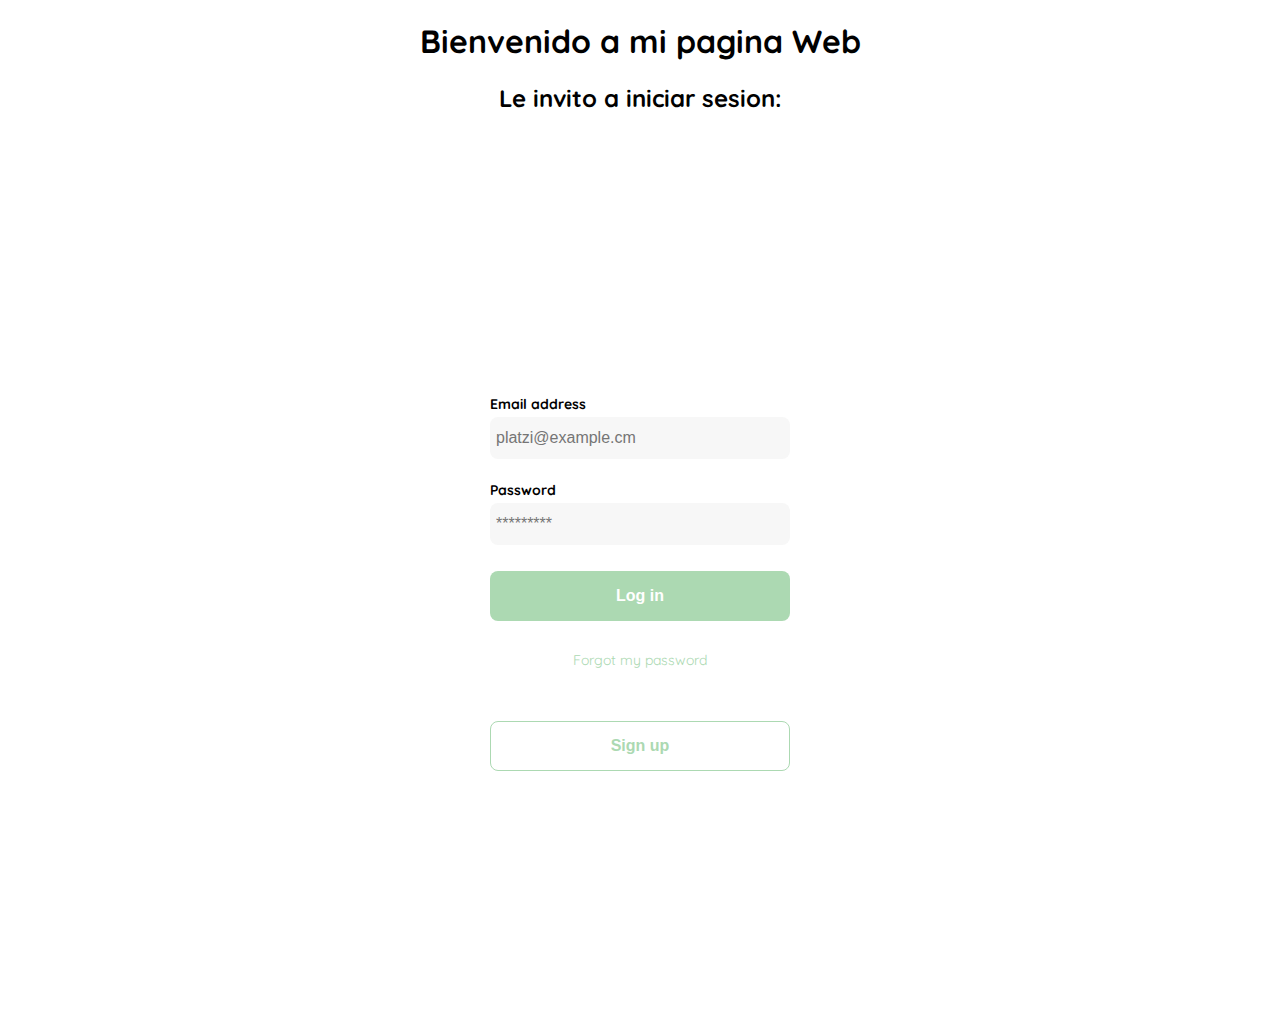
==== PRACTICA-2/INDEX.HTML @ de96753c "primer commit" ====
<!DOCTYPE html>
<html lang="en">
<head>
  <meta charset="UTF-8">
  <meta http-equiv="X-UA-Compatible" content="IE=edge">
  <meta name="viewport" content="width=device-width, initial-scale=1.0">
  <link rel="preconnect" href="https://fonts.googleapis.com">
  <link rel="preconnect" href="https://fonts.gstatic.com" crossorigin>
  <link href="https://fonts.googleapis.com/css2?family=Quicksand:wght@300;500;700&display=swap" rel="stylesheet">
  <title>PRACTICA 2 Alejandro</title>
  <style>
    :root {
      --white: #FFFFFF;
      --black: #000000;
      --very-light-pink: #C7C7C7;
      --text-input-field: #F7F7F7;
      --hospital-green: #ACD9B2;
      --sm: 14px;
      --md: 16px;
      --lg: 18px;
    }
    body {
      margin: 0;
      font-family: 'Quicksand', sans-serif;
    }
    .login {
      width: 100%;
      height: 100vh;
      display: grid;
      place-items: center;
    }
    .form-container {
      display: grid;
      grid-template-rows: auto 1fr auto;
      width: 300px;
    }
    .logo {
      width: 150px;
      margin-bottom: 48px;
      justify-self: center;
      display: none;
    }
    .form {
      display: flex;
      flex-direction: column;
    }
    .form a {
      color: var(--hospital-green);
      font-size: var(--sm);
      text-align: center;
      text-decoration: none;
      margin-bottom: 52px;
    }
    .label {
      font-size: var(--sm);
      font-weight: bold;
      margin-bottom: 4px;
    }
    .input {
      background-color: var(--text-input-field);
      border: none;
      border-radius: 8px;
      height: 30px;
      font-size: var(--md);
      padding: 6px;
      margin-bottom: 12px;
    }
    .input-email {
      margin-bottom: 22px;
    }
    .primary-button {
      background-color: var(--hospital-green);
      border-radius: 8px;
      border: none;
      color: var(--white);
      width: 100%;
      cursor: pointer;
      font-size: var(--md);
      font-weight: bold;
      height: 50px;
    }
    .secondary-button {
      background-color: var(--white);
      border-radius: 8px;
      border: 1px solid var(--hospital-green);
      color: var(--hospital-green);
      width: 100%;
      cursor: pointer;
      font-size: var(--md);
      font-weight: bold;
      height: 50px;
    }
    .login-button {
      margin-top: 14px;
      margin-bottom: 30px;
    }
    @media (max-width: 640px) {
      .logo {
        display: block;
      }
    }
  </style>
</head>
<body>
  <div><h1><center>Bienvenido a mi pagina Web</center></div></h1>
  <div><h1> </h1></div>
  <div><h2><center>Le invito a iniciar sesion:</center></div></h2>
  <div class="login">
    <div class="form-container">
      <img src="./logos/logo_yard_sale.svg" alt="logo" class="logo">
      
      <form action="/" class="form">
        <label for="email" class="label">Email address</label>
        <input type="text" id="email" placeholder="platzi@example.cm" class="input input-email">

        <label for="password" class="label">Password</label>
        <input type="password" id="password" placeholder="*********" class="input input-password">

        <input type="submit" value="Log in" class="primary-button login-button">
        <a href="/">Forgot my password</a>
      </form>

      <button class="secondary-button signup-button">Sign up</button>
    </div>
  </div>
</body>
</html>
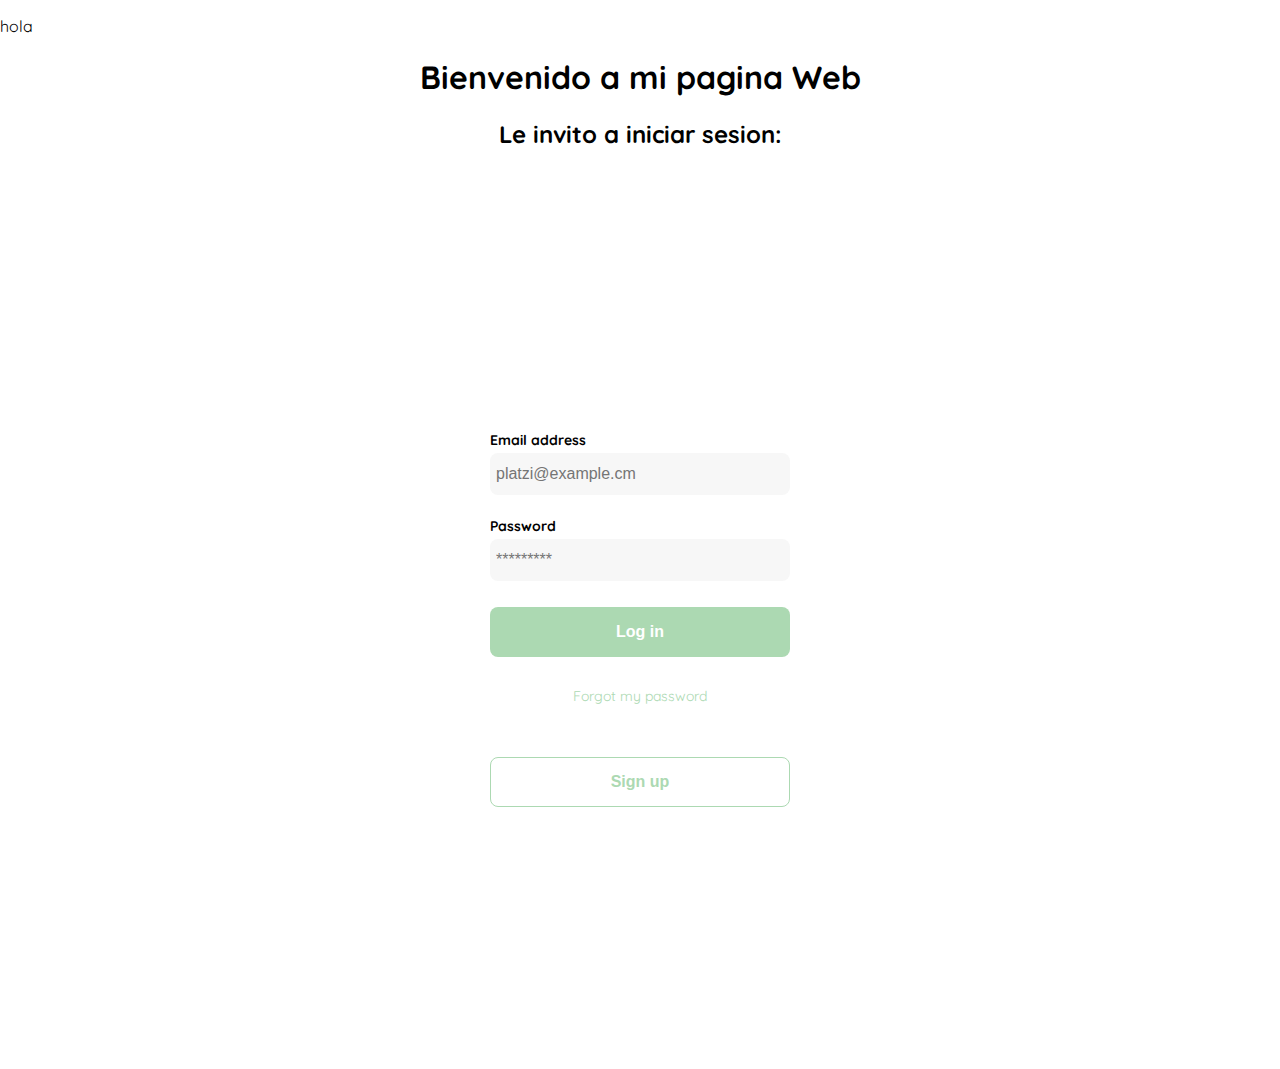
==== commit 3b204d9b: "se agrego comando para cambiar de master a main" ====
--- a/PRACTICA-2/INDEX.HTML
+++ b/PRACTICA-2/INDEX.HTML
@@ -102,6 +102,7 @@
   </style>
 </head>
 <body>
+  <p>hola</p>
   <div><h1><center>Bienvenido a mi pagina Web</center></div></h1>
   <div><h1> </h1></div>
   <div><h2><center>Le invito a iniciar sesion:</center></div></h2>
